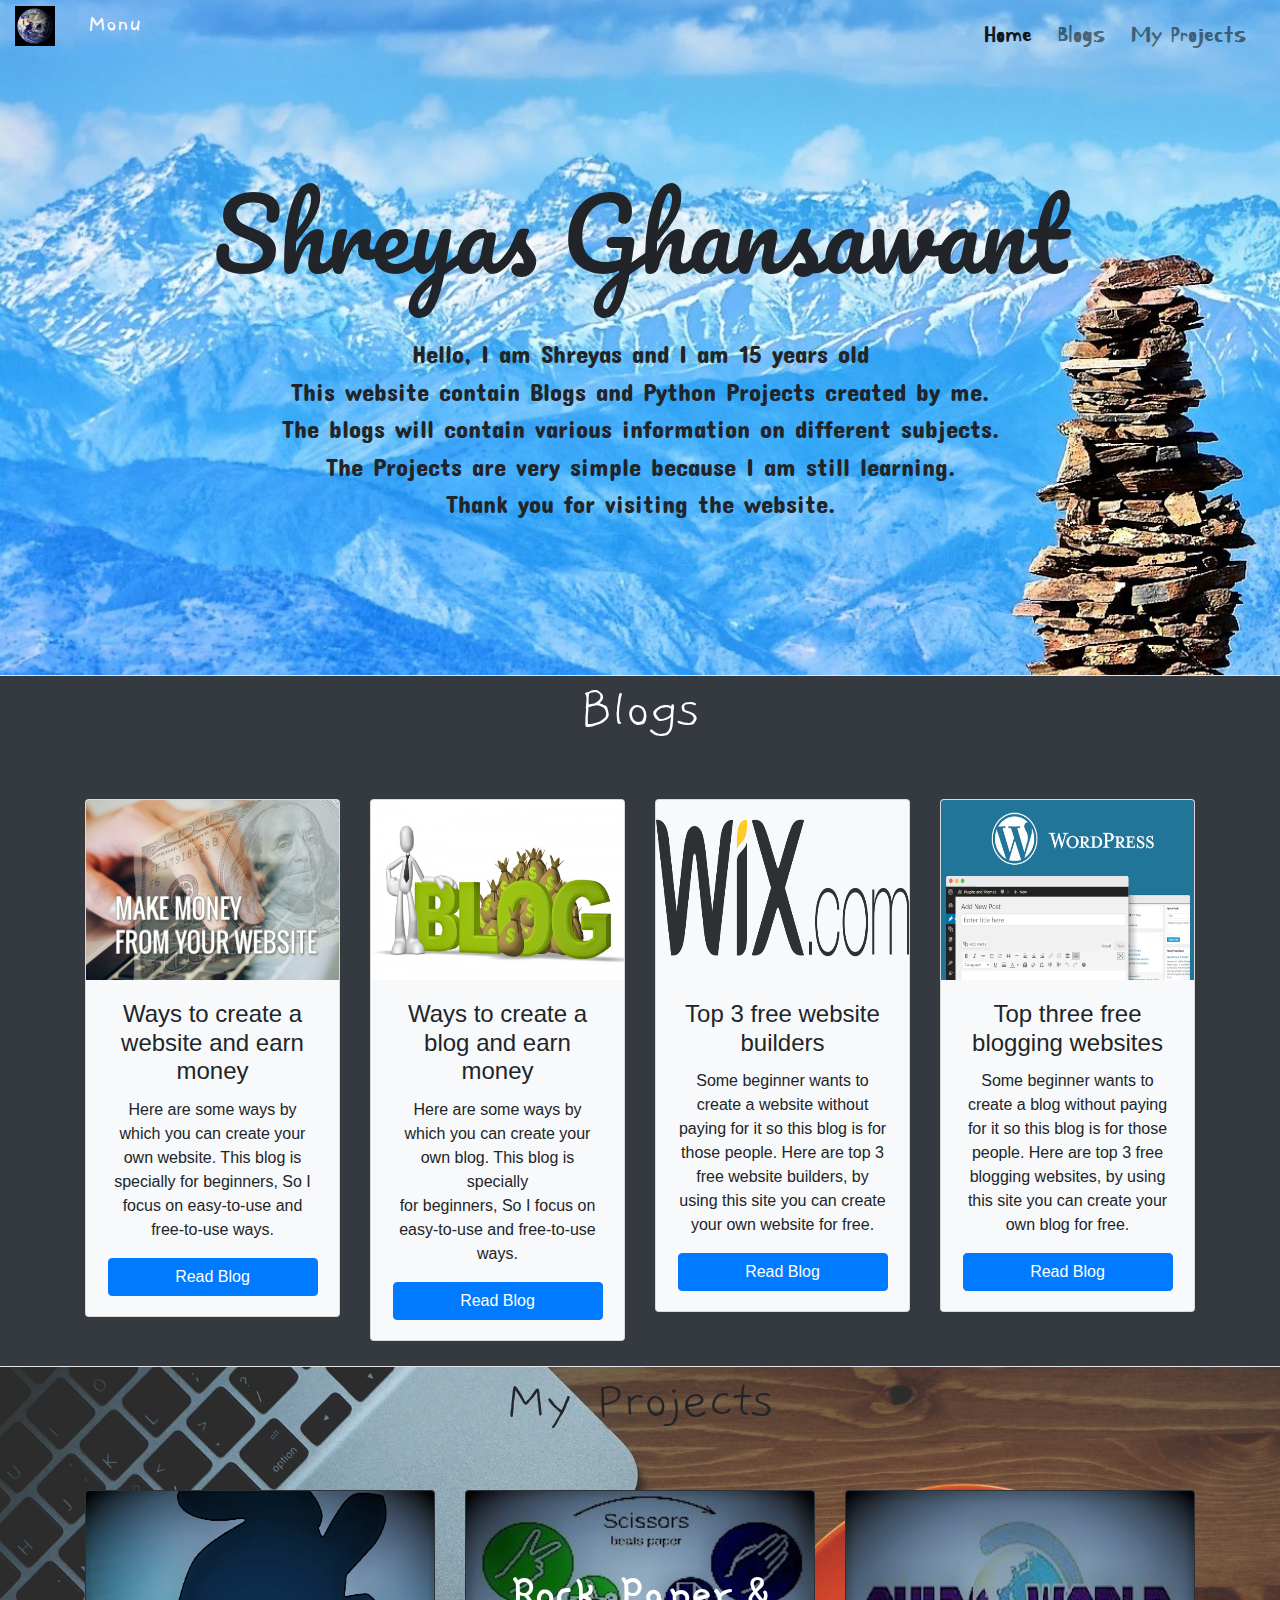
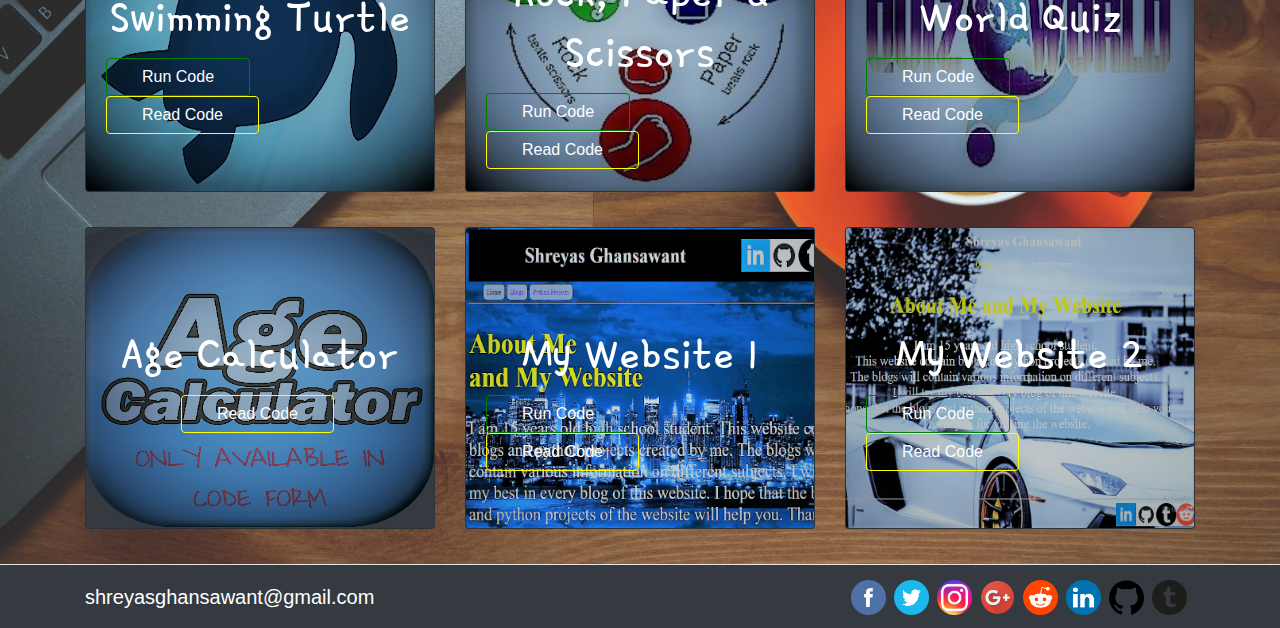
==== index.html @ 5530c7a5 "Created MY WEBSITE" ====
<!DOCTYPE html>
<html lang="en">
<head>
  <meta charset="UTF-8">
  <meta name="viewport" content="width=device-width, initial-scale=1.0">
  <meta http-equiv="X-UA-Compatible" content="ie=edge">
  <link href="https://fonts.googleapis.com/css?family=Gamja+Flower" rel="stylesheet">
  <link href="https://fonts.googleapis.com/css?family=Kirang+Haerang" rel="stylesheet">
  <link href="https://fonts.googleapis.com/css?family=Gaegu" rel="stylesheet">
  <link href="https://fonts.googleapis.com/css?family=Lobster|Pacifico" rel="stylesheet">
  <link href="https://fonts.googleapis.com/css?family=Concert+One|Lobster" rel="stylesheet">
  <link rel="stylesheet" href="https://maxcdn.bootstrapcdn.com/bootstrap/4.0.0/css/bootstrap.min.css">
  <link rel="stylesheet" href="style.css">
  <link rel="icon" href="main_logo_1.png">
  <title>Shreyas</title>
</head>
<body>

<!--The Nambar-->

  <!--Header of Navbar-->
  <div class="navbar-header" style="float:left; margin-left:15px;">
    <a href="#" style="color:white;">
      <h1 id="monu" title="My Nickname" class="navbar-brand">
        <img src="Earth.jpg" title="Website Logo" alt="Website Logo" height=40px width=40px id="logoofmysite">&nbsp; &nbsp;Monu
      </h1>
    </a>
  </div>

  <!--Navbar for Navigation-->
  <header class="navbar navbar-expand-sm bg-transparent navbar-light" style="float:right;">
    <button class="navbar-toggler" data-toggle="collapse" data-target="#thedropdown">
      <span class="navbar-toggler-icon"></span>
    </button>
    <nav class="navbar-collapse collapse" id="thedropdown">
      <ul class="navbar-nav" id="playwithnav">
        <li class="nav-item active naviscool">
          <a href="#" class="nav-link">Home</a>
        </li>
        <li class="nav-item naviscool">
          <a href="#main_blog_page" class="nav-link">Blogs</a>
        </li>
        <li class="nav-item naviscool">
          <a href="#python_page" class="nav-link">My Projects</a>
        </li>
      </ul>
    </nav>
  </header>


<!--Main Section-->
  <section class="container-fluid" id="man">
    <h1 class="display-1 text-center" id="my_full_name">
      Shreyas Ghansawant
    </h1>
    <br>
    <p class="text-center" id="stupid">Hello, I am Shreyas and I am 15 years old<br>
      This website contain Blogs and Python Projects created by me.<br>
      The blogs will contain various information on different subjects.<br>
      The Projects are very simple because I am still learning.<br>
      Thank you for visiting the website.</p>

      <p class="text-center" id="trying-to-do-some-cool-stuf">Hello, I am Shreyas and I am 15 years old.
        This website contain Blogs and Python Projects created by me.
        The blogs will contain various information on different subjects.
        The Projects are very simple because I am still learning.
        Thank you for visiting the website.</p>
  </section>
  <hr style="padding: 0px; margin: 0px;">


<!--Blog Page-->
  <div class="bg-dark" id="main_blog_page">
    <section class="container">
      <h3 class="display-4 text-center text-white" style="font-family: 'Gaegu', cursive;">Blogs</h3>
      <br><br>
      <div class="row">
        <div class="col-lg col-md col-sm-6">
          <div class="card bg-light cardb">
            <img src="websiteinfo.png" alt="image" class="card-img-top" id="img1">
            <div class="card-body">
              <h4 class="card-title">Ways to create a website and earn money</h4>
              <p class="card-text">Here are some ways by which you can create your own website. This blog is specially for beginners, So I focus on easy-to-use and free-to-use ways.</p>
              <a href="https://websiteinfoshreyas2003.blogspot.in" class="btn btn-primary" style="width:210px;">Read Blog</a>
            </div>
          </div>
        </div>
        <div class="col-lg col-md col-sm-6">
          <div class="card bg-light cardb">
            <img src="bloginfo.jpg" alt="image" class="card-img-top" id="img2">
            <div class="card-body">
              <h4 class="card-title">Ways to create a blog and earn money</h4>
              <p class="card-text">Here are some ways by which you can create your own blog. This blog is specially<br>
                for beginners, So I focus on easy-to-use and free-to-use ways.</p>
              <a href="https://bloginfoshreyas2003.blogspot.in/" class="btn btn-primary" style="width:210px;">Read Blog</a>
            </div>
          </div>
        </div>
        <div class="col-lg col-md col-sm-6">
          <div class="card bg-light cardb">
            <img src="topwebsite.png" alt="image" class="card-img-top" id="img3">
            <div class="card-body">
              <h4 class="card-title">Top 3 free website builders</h4>
              <p class="card-text">Some beginner wants to create a website without paying for it so this blog is for those people. Here are top 3 free website builders, by using this site you can create your own website for free. </p>
              <a href="https://websiteinfoshreyas2003.blogspot.in/p/blog-page.html" class="btn btn-primary" style="width:210px;">Read Blog</a>
            </div>
          </div>
        </div>
        <div class="col-lg col-md col-sm-6">
          <div class="card bg-light cardb">
            <img src="topblog.png" alt="image" class="card-img-top" id="img4">
            <div class="card-body">
              <h4 class="card-title">Top three free blogging websites</h4>
              <p class="card-text">Some beginner wants to create a blog without paying for it so this blog is for those people. Here are top 3 free blogging websites, by using this site you can create your own blog for free. </p>
              <a href="https://bloginfoshreyas2003.blogspot.in/p/top-3.html" class="btn btn-primary" style="width:210px;">Read Blog</a>
            </div>
          </div>
        </div>
      </div>
    </section>
  </div>
  <hr style="margin:0px;">


<!--This is the page of projects-->
  <section style="background: url(coffee.jpg); background-size:cover;" id="python_page">
    <div class="container">
      <h3 class="display-4 text-center" style="font-family: 'Gaegu', cursive;">My Projects</h3>
      <br>
      <br>
      <div class="row">

        <!--Swimming Turtle-->
        <div class="col-lg-4 col-md-6 col-sm-12">
          <div class="card bg-dark cardpy">
            <img class="card-img img-fluid" id="cardpy1" src="turtle3.png" alt="image">
            <div class="card-img-overlay">
              <h4 class="card-title text-center for_f text_for_size">Swimming Turtle</h4>
              <a title="Start Project" href="https://trinket.io/python/dde707ce42?outputOnly=true&runOption=run&showInstructions=true" class="btn link_of_py1">Run Code</a>
              <a title="Read the Code, Used to Make this Project" href="https://trinket.io/python/dde707ce42" class="btn link_of_py2">Read Code</a>
            </div>
          </div>
        </div>

        <!--Rock, Paper & Scissors-->
        <div class="col-lg-4 col-md-6 col-sm-12">
          <div class="card bg-dark cardpy">
            <img class="card-img img-fluid" id="cardpy2" src="handgame2.jpg" alt="image">
            <div class="card-img-overlay">
              <h4 class="card-title text-center for_f" style="margin-top:50px;">Rock, Paper & Scissors</h4>
              <a title="Start Project" href="https://trinket.io/python/8c48a99309?outputOnly=true&runOption=run" class="btn link_of_py1">Run Code</a>
              <a title="Read the Code, Used to Make this Project" href="https://trinket.io/python/8c48a99309" class="btn link_of_py2">Read Code</a>
            </div>
          </div>
        </div>

        <!--World Quiz-->
        <div class="col-lg-4 col-md-6 col-sm-12">
          <div class="card bg-dark cardpy">
            <img class="card-img img-fluid" id="cardpy3" src="quiz2.jpg" alt="image">
            <div class="card-img-overlay">
              <h4 class="card-title text-center for_f">World Quiz</h4>
              <a title="Start Project" href="https://trinket.io/python/ca579c1082?outputOnly=true&runOption=run" class="btn link_of_py1">Run Code</a>
              <a title="Read the Code, Used to Make this Project" href="https://trinket.io/python/ca579c1082" class="btn link_of_py2">Read Code</a>
            </div>
          </div>
        </div>

        <!--Age Calculator-->
        <div class="col-lg-4 col-md-6 col-sm-12">
          <div class="card bg-dark cardpy">
            <img class="card-img img-fluid" id="cardpy1" src="coolage2.png" alt="image">
            <div class="card-img-overlay">
              <h4 class="card-title text-center for_f text_for_size">Age Calculator</h4>
              <a title="Read the Code, Used to Make this Project" href="https://github.com/shreyasghansawant/Age-Calculator-in-Tkinter" class="btn link_of_py2" style="margin-left:75px;">Read Code</a>
            </div>
          </div>
        </div>

        <!--My Website 1-->
        <div class="col-lg-4 col-md-6 col-sm-12">
          <div class="card bg-dark cardpy">
            <img class="card-img img-fluid" id="cardpy2" src="myweb.png" alt="image">
            <div class="card-img-overlay">
              <h4 class="card-title text-center for_f">My Website 1</h4>
              <a title="Go to Webiste" href="developing.html" class="btn link_of_py1">Run Code</a>
              <a title="Read the Code, Used to Make this Project" href="developing.html" class="btn link_of_py2">Read Code</a>
            </div>
          </div>
        </div>

        <!--My Website 2-->
        <div class="col-lg-4 col-md-6 col-sm-12">
          <div class="card bg-dark cardpy">
            <img class="card-img img-fluid" id="cardpy3" src="carweb2.png" alt="image">
            <div class="card-img-overlay">
              <h4 class="card-title text-center for_f">My Website 2</h4>
              <a title="Go to Webiste" href="developing.html" class="btn link_of_py1" style="padding-left: 35px; padding-right: 35px; margin-right: 7px;">Run Code</a>
              <a title="Read the Code, Used to Make this Project" href="developing.html" class="btn link_of_py2" style="padding-left: 35px; padding-right: 35px; margin-right: 7px;">Read Code</a>
            </div>
          </div>
        </div>
      </div>
    </div>
  </section>
  <hr style="margin:0px;">


<!--Footer-->
  <div class="bg-dark">
    <div class="container footer-middle">
      <div class="row">
        <div class="col-lg col-md col-sm">
          <!--Email-->
          <p class="text-left display-4 text-white" style="font-size:20px; margin-top:20px; margin-bottom:13px;">
            shreyasghansawant@gmail.com
          </p>
        </div>
        <div class="col-lg col-md col-sm">
          <!--Tumblr-->
          <a class="float-right social_logo" title="Tumblr" href="https://www.tumblr.com/blog/shreyas28">
            <img src="main_logos/tumblr2.png" alt="Tumblr" height=35px width=35px>
          </a>
          <!--GitHub-->
          <a class="float-right social_logo" title="GitHub" href="https://github.com/shreyasghansawant">
            <img src="main_logos/github.png" alt="GitHub" height=35px width=35px>
          </a>
          <!--LinkedIn-->
          <a class="float-right social_logo" title="LinkedIn" href="https://www.linkedin.com/in/shreyas-ghansawant/">
            <img src="main_logos/linkedin.png" alt="LinkedIn" height=35px width=35px>
          </a>
          <!--Reddit-->
          <a class="float-right social_logo" title="Reddit" href="https://www.reddit.com/user/shreyas2803">
            <img src="main_logos/reddit2.png" alt="Reddit" height=35px width=35px>
          </a>
          <!--Google+-->
          <a class="float-right social_logo" title="Google+" href="https://plus.google.com/u/0/109998370580813574595">
            <img src="main_logos/google+.png" alt="Google+" height=35px width=35px>
          </a>
          <!--Instagram-->
          <a class="float-right social_logo" title="Instagram" href="https://www.instagram.com/shreyas2803">
            <img src="main_logos/instagram.jpg" alt="Instagram" height=35px width=35px>
          </a>
          <!--Twitter-->
          <a class="float-right social_logo" title="Twitter" href="https://twitter.com/Shreyas28032003">
            <img src="main_logos/twitter.png" alt="Twitter" height=35px width=35px>
          </a>
          <!--Facebook-->
          <a class="float-right social_logo" title="Facebook" href="https://www.facebook.com/shreyas.ghansawant.28">
            <img src="main_logos/facebook.png" alt="Facebook" height=35px width=35px>
          </a>
        </div>
      </div>
    </div>
  </div>

</body>
<script src="https://code.jquery.com/jquery-3.2.1.slim.min.js"></script>
<script src="https://cdnjs.cloudflare.com/ajax/libs/popper.js/1.12.9/umd/popper.min.js"></script>
<script src="https://maxcdn.bootstrapcdn.com/bootstrap/4.0.0/js/bootstrap.min.js"></script>
</html>
---- style.css ----
#my_full_name{
  margin-bottom:20px;
}
#monu{
  font-family: 'Gaegu', cursive;
  font-size: 25px;
}
.naviscool{
  margin-right: 10px;
  font-family: 'Kirang Haerang', cursive;
  font-size: 25px;
}
#man{
  font-family: 'Lobster', cursive;
  font-family: 'Pacifico', cursive;
  padding-top: 176px;
  padding-bottom: 136px;
  background: url(main_background_2_3.jpg) no-repeat;
  background-size: cover;
}
#trying-to-do-some-cool-stuf{
  display: none;
}
#stupid{
  font-family: 'Lobster', cursive;
  font-family: 'Concert One', cursive;
  font-size: 25px;
}
#img1, #img2, #img3, #img4{
  height: 180px;
}
@media screen and (max-width: 575px){
  #my_full_name{
    margin-bottom:15px;
    font-size: 60px;
    line-height: 115%;
  }
  #man{
    font-family: 'Lobster', cursive;
    font-family: 'Pacifico', cursive;
    padding-top: 60px;
    padding-bottom: 20px;
    background: url(main_background_2_3.jpg) no-repeat;
    background-size: cover;
  }
  #stupid{
    /*font-family: 'Lobster', cursive;
    font-family: 'Concert One', cursive;
    font-size: 25px;*/
    display: none;
  }
  #trying-to-do-some-cool-stuf{
    display: contents;
    font-family: 'Lobster', cursive;
    font-family: 'Concert One', cursive;
    font-size: 25px;
    line-height: 120%;
  }
}

.cardb{
  margin-bottom: 25px;
  text-align: center;
}
.for_f{
  font-family: 'Gamja Flower', cursive;
  margin-top: 75px;
  font-size: 50px;
  color: white;
}
#cardpy1, #cardpy2, #cardpy3, #cardpy4, #cardpy5, #cardpy6{
  width: 350px;
  height: 300px;
}
.cardpy{
  margin-bottom: 35px;
}
.link_of_py1, .link_of_py2{
  padding-left: 35px;
  padding-right: 35px;
  color:white;
  margin-right: 7px;
}
.link_of_py1{
  border: 1px solid green;
}
.link_of_py2{
  border: 1px solid yellow;
}
.link_of_py1:hover{
  background-color: lightgreen;
}
.link_of_py2:hover{
  background-color: lightyellow;
}
.social_logo{
  padding-right: 8px;
  margin-top: 15px;
  margin-bottom: 13px;
}
.social_logo:hover{
  opacity: 0.6;
}

@media screen and (max-width: 575px){
  .social_logo{
    padding-right: 4px;
  }
  .text_for_size{
    margin-top: 50px;
  }
}
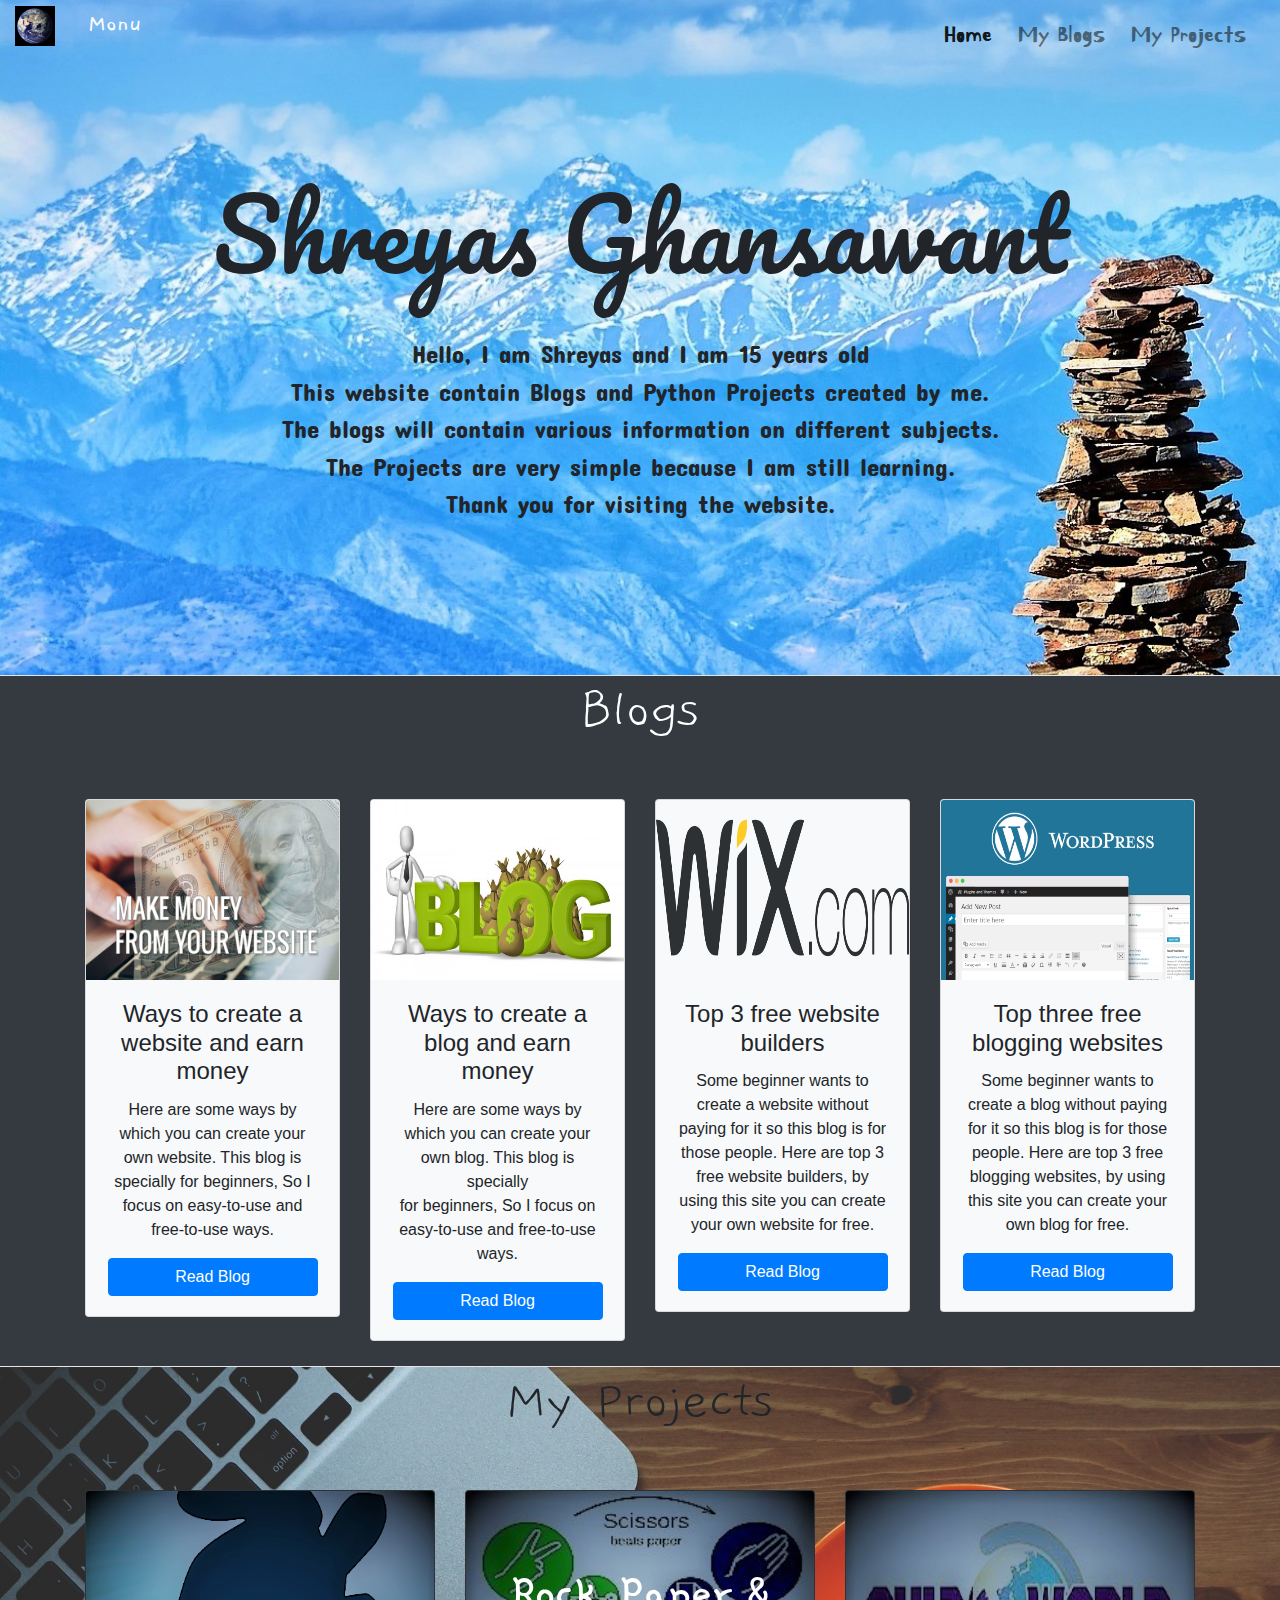
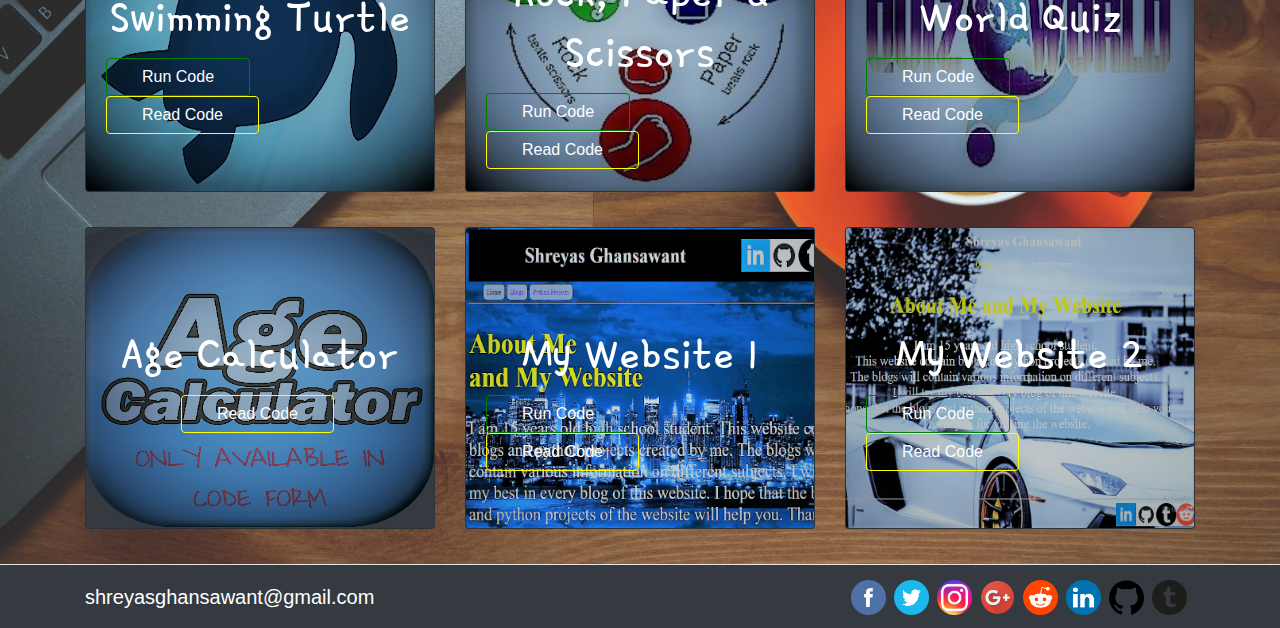
==== commit f09d22c9: "Update index.html" ====
--- a/index.html
+++ b/index.html
@@ -38,7 +38,7 @@
           <a href="#" class="nav-link">Home</a>
         </li>
         <li class="nav-item naviscool">
-          <a href="#main_blog_page" class="nav-link">Blogs</a>
+          <a href="#main_blog_page" class="nav-link">My Blogs</a>
         </li>
         <li class="nav-item naviscool">
           <a href="#python_page" class="nav-link">My Projects</a>
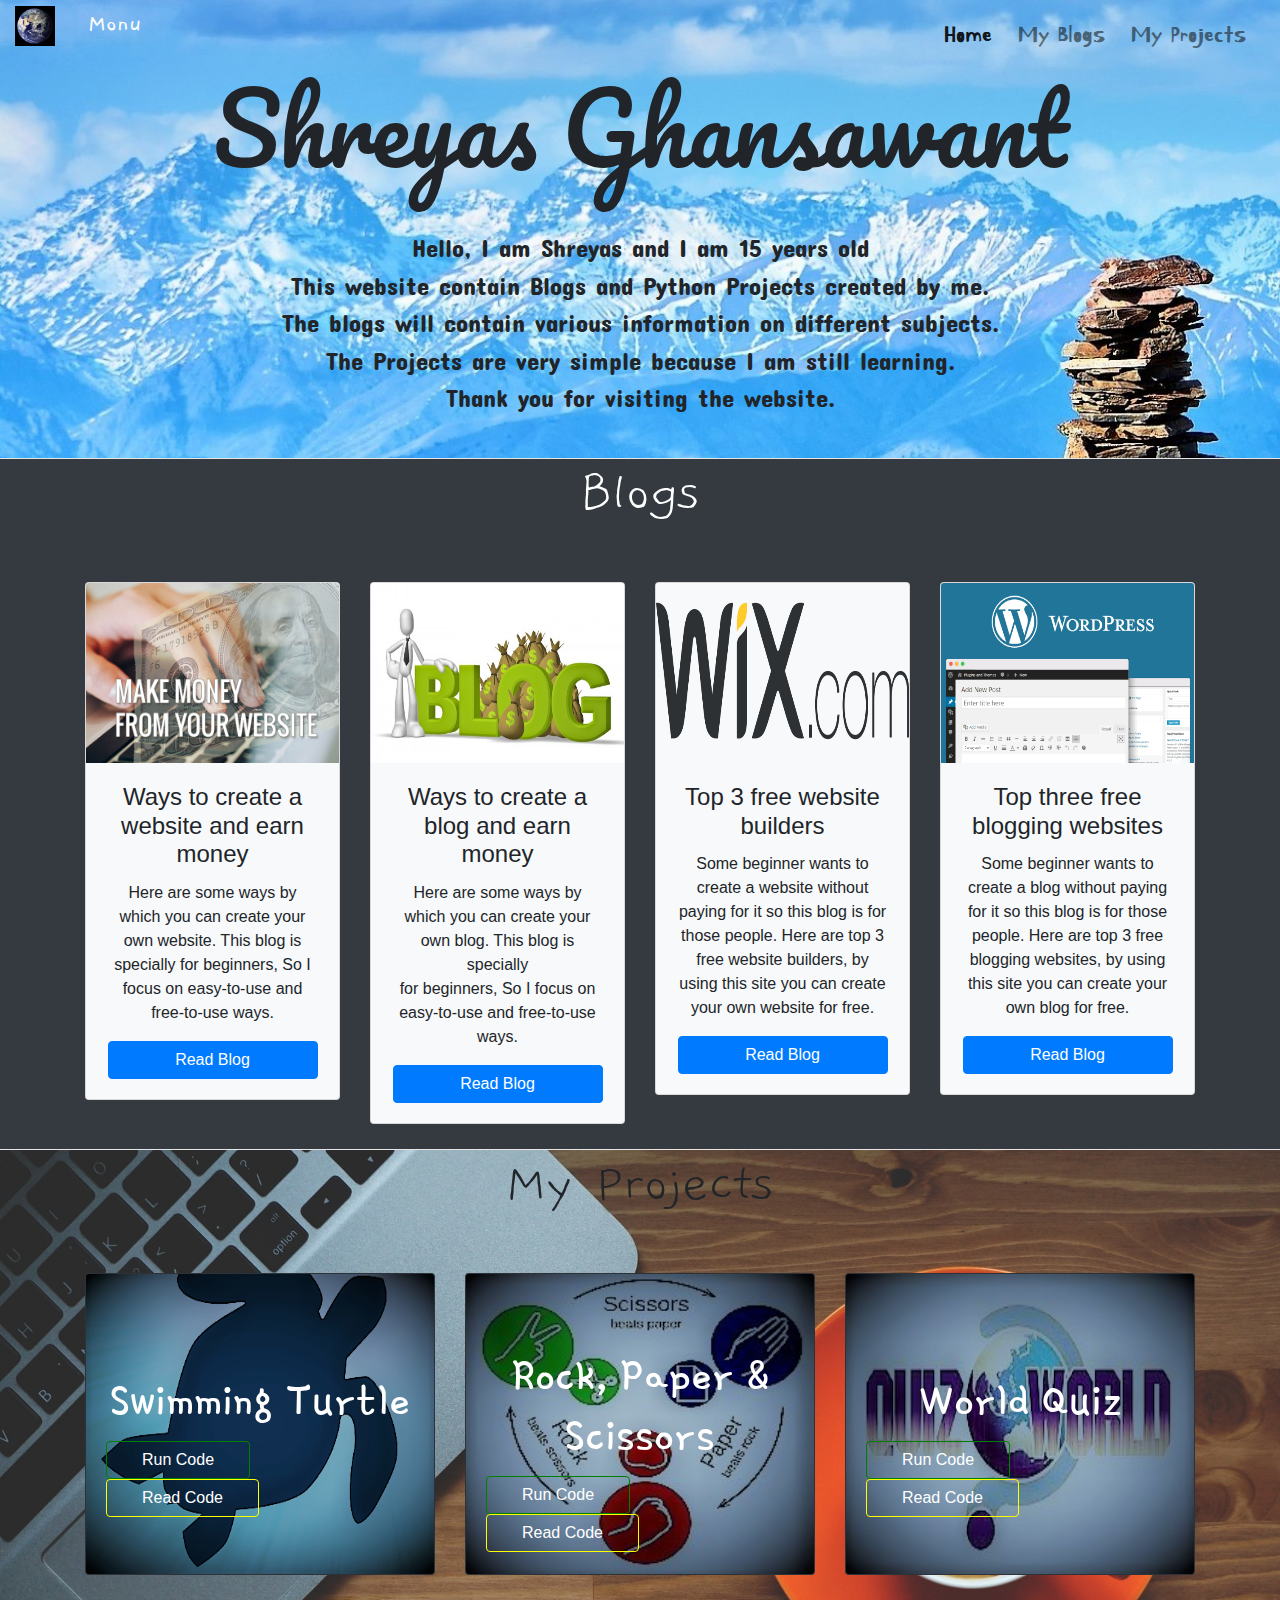
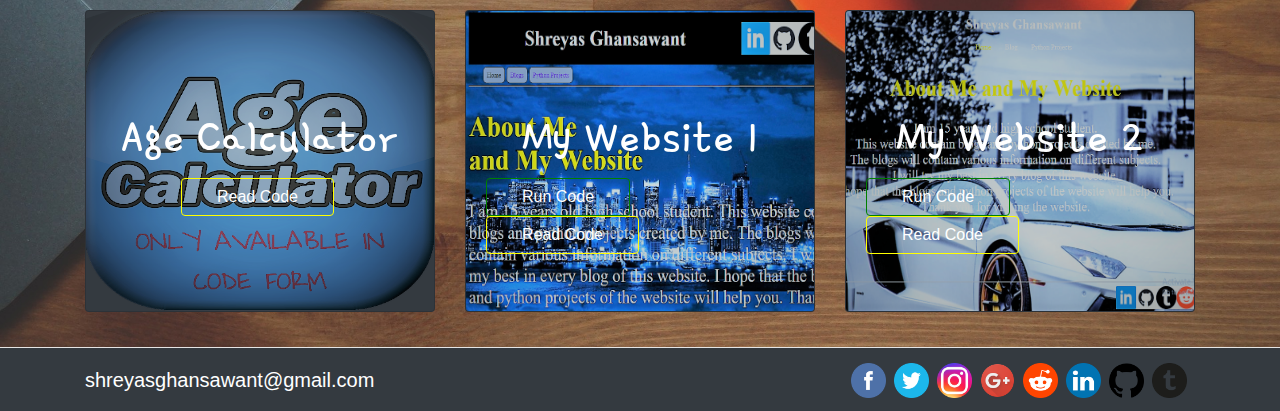
==== commit f88f4671: "Update index.html" ====
--- a/index.html
+++ b/index.html
@@ -2,7 +2,7 @@
 <html lang="en">
 <head>
   <meta charset="UTF-8">
-  <meta name="viewport" content="width=device-width, initial-scale=1.0">
+  <meta name="viewport" content="width=device-width, initial-scale=1.0, user-scalable=yes">
   <meta http-equiv="X-UA-Compatible" content="ie=edge">
   <link href="https://fonts.googleapis.com/css?family=Gamja+Flower" rel="stylesheet">
   <link href="https://fonts.googleapis.com/css?family=Kirang+Haerang" rel="stylesheet">
--- a/style.css
+++ b/style.css
@@ -13,8 +13,8 @@
 #man{
   font-family: 'Lobster', cursive;
   font-family: 'Pacifico', cursive;
-  padding-top: 176px;
-  padding-bottom: 136px;
+  padding-top: 70px;
+  padding-bottom: 25px;
   background: url(main_background_2_3.jpg) no-repeat;
   background-size: cover;
 }
@@ -38,8 +38,8 @@
   #man{
     font-family: 'Lobster', cursive;
     font-family: 'Pacifico', cursive;
-    padding-top: 60px;
-    padding-bottom: 20px;
+    padding-top: 70px;
+    padding-bottom: 25px;
     background: url(main_background_2_3.jpg) no-repeat;
     background-size: cover;
   }
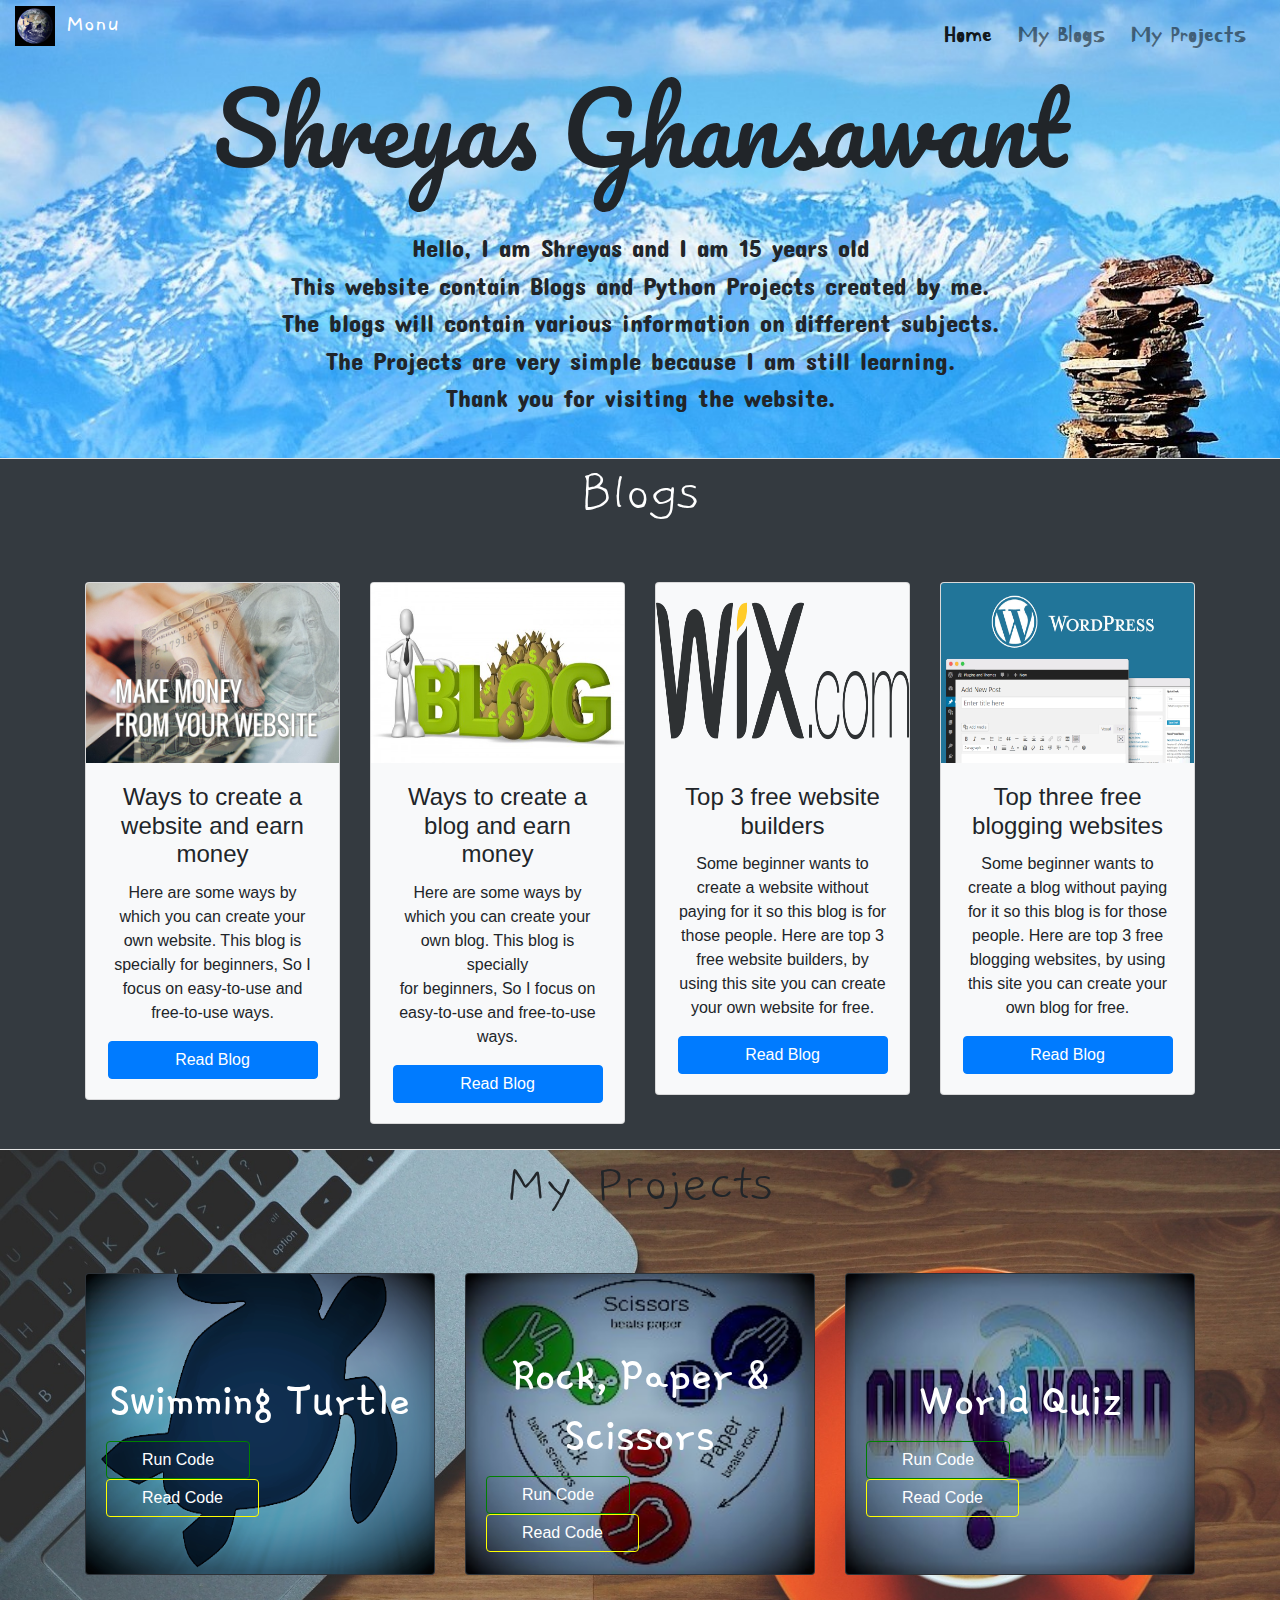
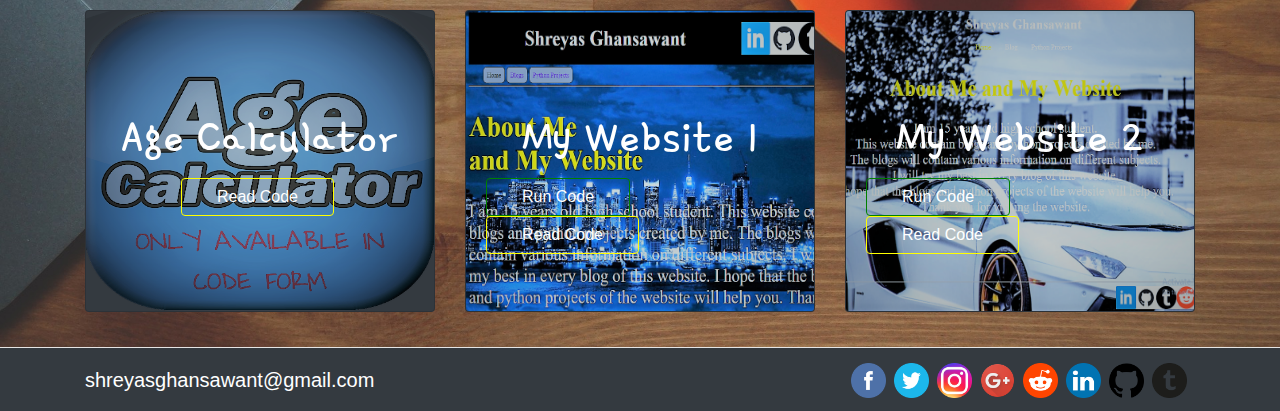
==== commit 264e0f96: "Update index.html" ====
--- a/index.html
+++ b/index.html
@@ -22,7 +22,7 @@
   <div class="navbar-header" style="float:left; margin-left:15px;">
     <a href="#" style="color:white;">
       <h1 id="monu" title="My Nickname" class="navbar-brand">
-        <img src="Earth.jpg" title="Website Logo" alt="Website Logo" height=40px width=40px id="logoofmysite">&nbsp; &nbsp;Monu
+        <img src="Earth.jpg" title="Website Logo" alt="Website Logo" height=40px width=40px id="logoofmysite">&nbsp;Monu
       </h1>
     </a>
   </div>
--- a/style.css
+++ b/style.css
@@ -44,17 +44,13 @@
     background-size: cover;
   }
   #stupid{
-    /*font-family: 'Lobster', cursive;
-    font-family: 'Concert One', cursive;
-    font-size: 25px;*/
     display: none;
   }
   #trying-to-do-some-cool-stuf{
-    display: contents;
+    display: block;
     font-family: 'Lobster', cursive;
     font-family: 'Concert One', cursive;
     font-size: 25px;
-    line-height: 120%;
   }
 }
 
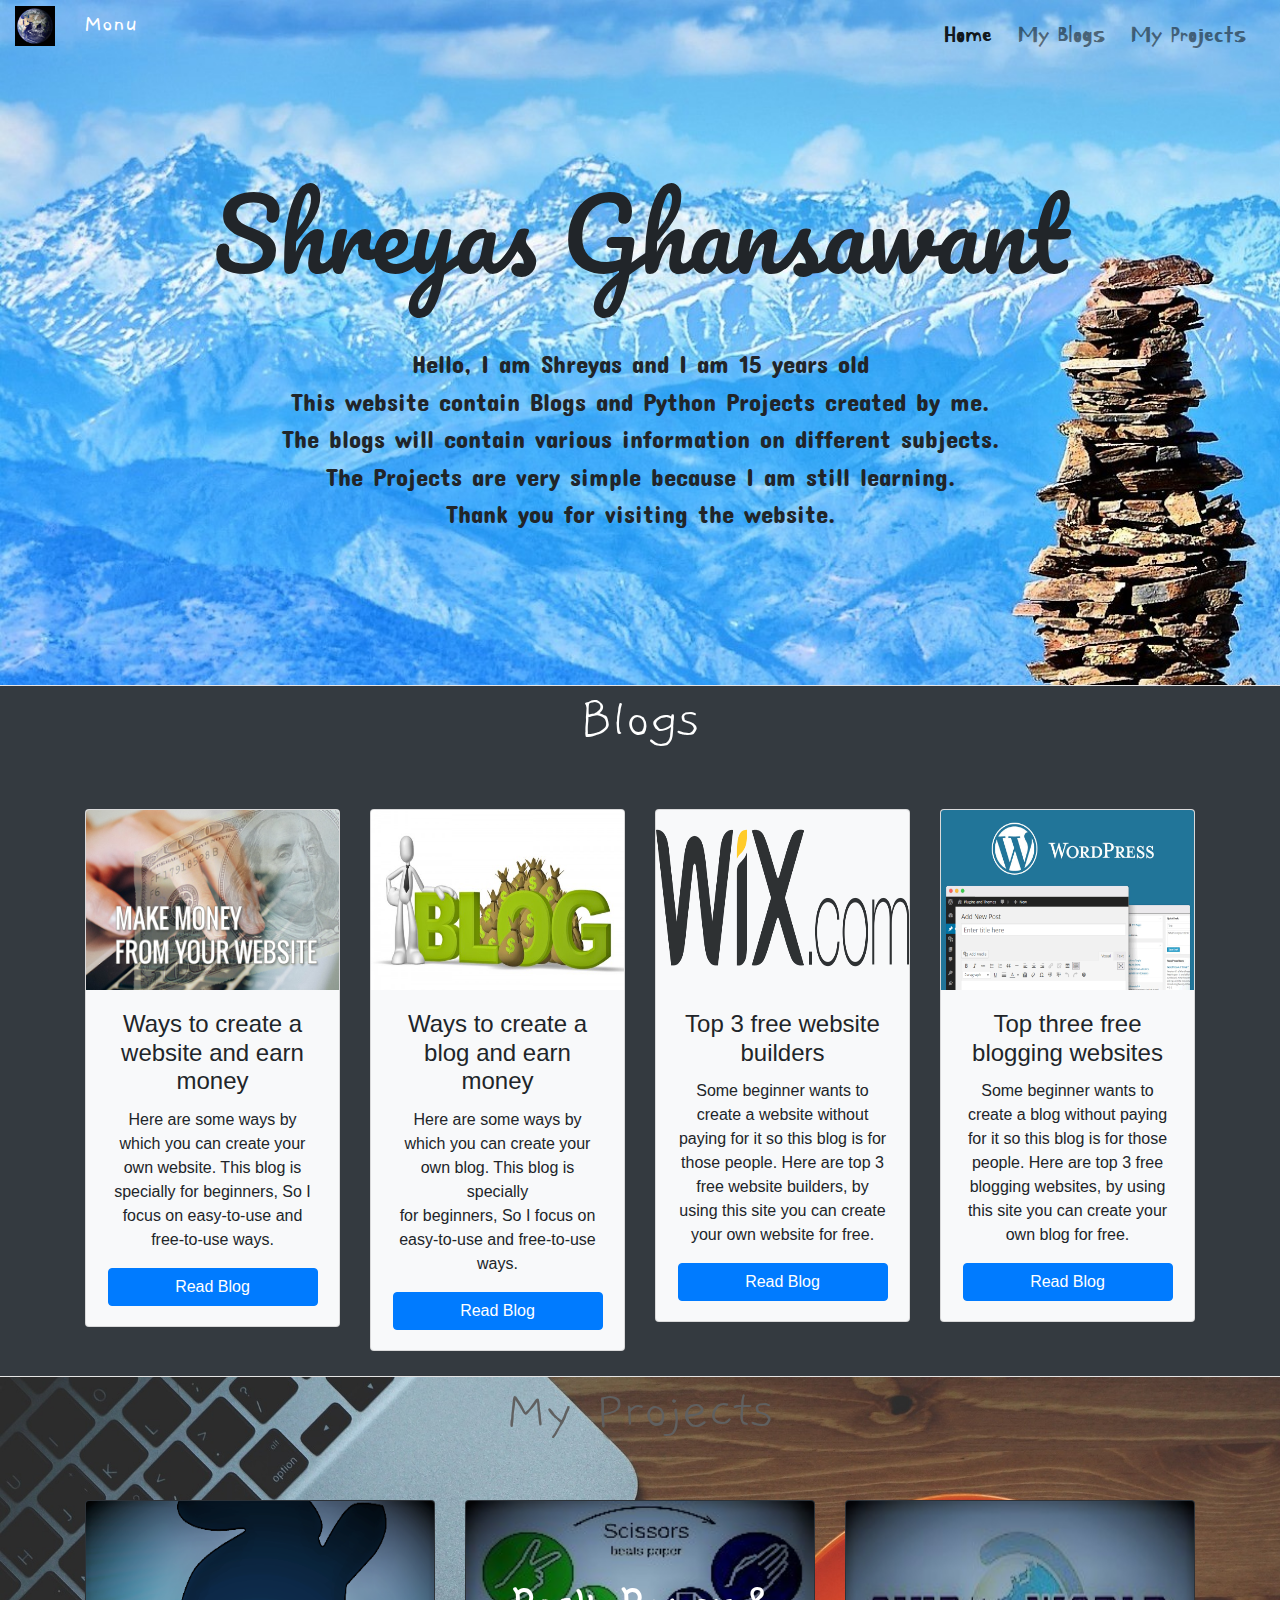
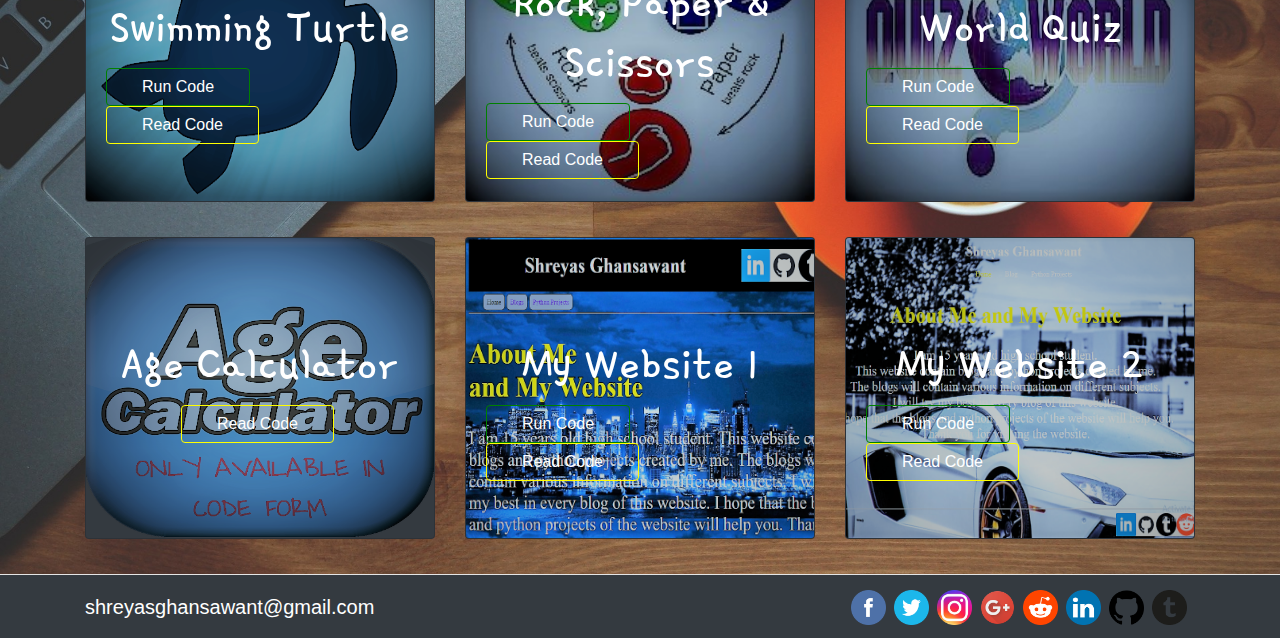
==== commit e0db110c: "Update index.html" ====
--- a/index.html
+++ b/index.html
@@ -125,7 +125,7 @@
 <!--This is the page of projects-->
   <section style="background: url(coffee.jpg); background-size:cover;" id="python_page">
     <div class="container">
-      <h3 class="display-4 text-center" style="font-family: 'Gaegu', cursive;">My Projects</h3>
+      <h3 class="display-4 text-center" style="color: rgb(96,96,96); font-family: 'Gaegu', cursive;">My Projects</h3>
       <br>
       <br>
       <div class="row">
--- a/style.css
+++ b/style.css
@@ -1,9 +1,12 @@
 #my_full_name{
-  margin-bottom:20px;
+  margin-bottom:30px;
 }
 #monu{
   font-family: 'Gaegu', cursive;
   font-size: 25px;
+}
+#logoofmysite{
+	margin-right: 18px;
 }
 .naviscool{
   margin-right: 10px;
@@ -13,8 +16,8 @@
 #man{
   font-family: 'Lobster', cursive;
   font-family: 'Pacifico', cursive;
-  padding-top: 70px;
-  padding-bottom: 25px;
+  padding-top: 176px;
+  padding-bottom: 136px;
   background: url(main_background_2_3.jpg) no-repeat;
   background-size: cover;
 }
@@ -51,6 +54,10 @@
     font-family: 'Lobster', cursive;
     font-family: 'Concert One', cursive;
     font-size: 25px;
+	line-height: 138%;
+  }
+  #logoofmysite{
+    margin-right: 0px;
   }
 }
 
@@ -105,4 +112,10 @@
   .text_for_size{
     margin-top: 50px;
   }
+  .link_of_py1{
+    margin-left: 70px;
+  }
+  .link_of_py2{
+    margin-left: 65.50px;;
+  }
 }
